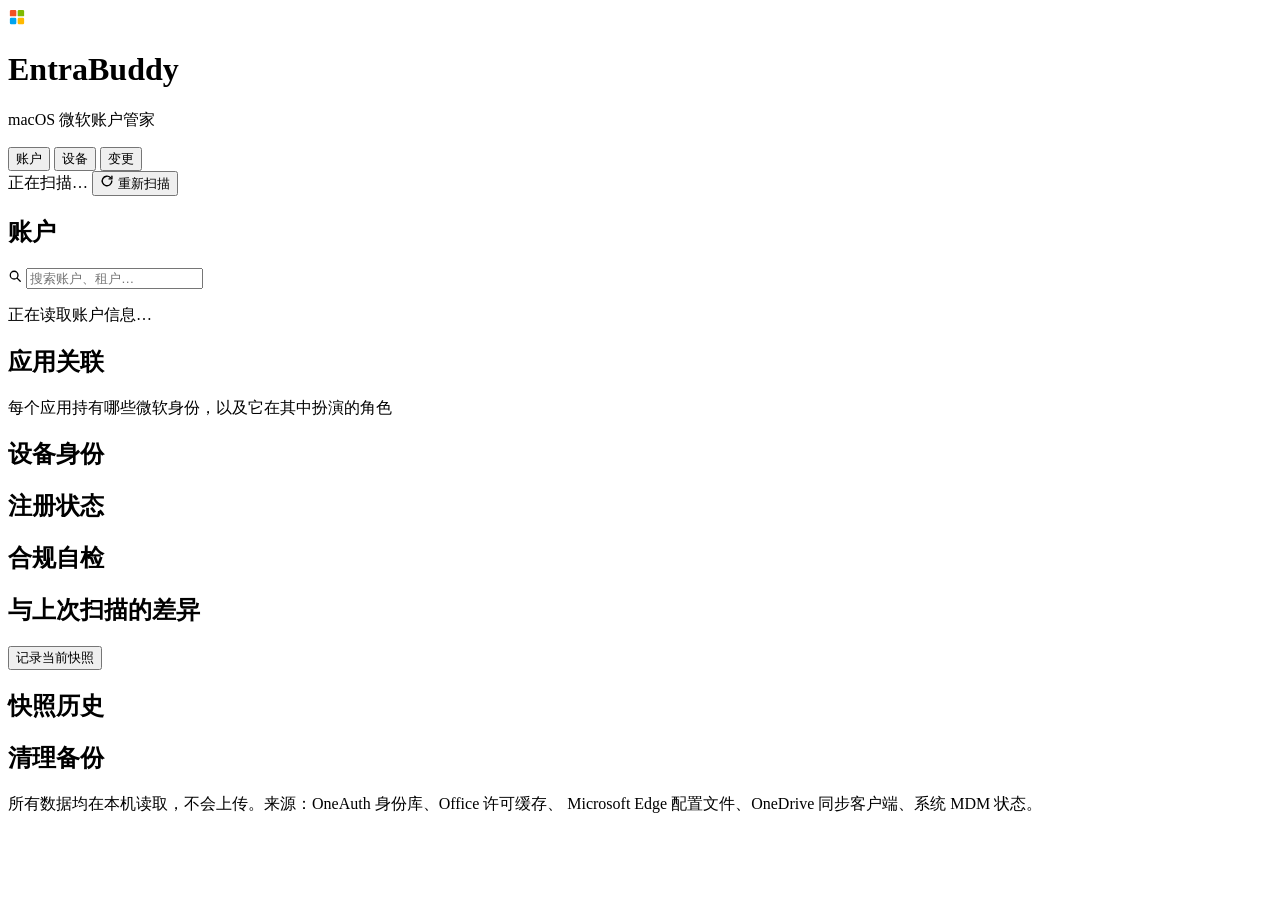
==== web/index.html @ e2dc8876 "feat: EntraBuddy - macOS 上的 Microsoft Entra ID 身份排查工具 清点本机所有微软身份（企业/个人/世纪互联），建立账户与应用的角色关联， 提供备份式清理、变" ====
<!DOCTYPE html>
<html lang="zh-CN">
<head>
<meta charset="utf-8" />
<meta name="viewport" content="width=device-width, initial-scale=1" />
<title>EntraBuddy · 微软账户管家</title>
<link rel="stylesheet" href="/styles.css" />
</head>
<body>
  <header class="topbar">
    <div class="brand">
      <div class="logo" aria-hidden="true">
        <svg viewBox="0 0 24 24" width="18" height="18">
          <rect x="2.5" y="2.5" width="8.6" height="8.6" rx="1.6" fill="#f25022"/>
          <rect x="12.9" y="2.5" width="8.6" height="8.6" rx="1.6" fill="#7fba00"/>
          <rect x="2.5" y="12.9" width="8.6" height="8.6" rx="1.6" fill="#00a4ef"/>
          <rect x="12.9" y="12.9" width="8.6" height="8.6" rx="1.6" fill="#ffb900"/>
        </svg>
      </div>
      <div class="brand-text">
        <h1>EntraBuddy</h1>
        <p>macOS 微软账户管家</p>
      </div>
    </div>

    <nav class="tabs" id="tabs">
      <button class="tab active" data-tab="accounts" type="button">账户</button>
      <button class="tab" data-tab="device" type="button">设备</button>
      <button class="tab" data-tab="changes" type="button">变更</button>
    </nav>

    <div class="topbar-actions">
      <span class="scan-time" id="scan-time">正在扫描…</span>
      <button class="btn" id="rescan" type="button">
        <svg viewBox="0 0 16 16" width="14" height="14" aria-hidden="true">
          <path d="M13.5 8a5.5 5.5 0 1 1-1.6-3.9" fill="none" stroke="currentColor" stroke-width="1.6" stroke-linecap="round"/>
          <path d="M13.6 2.4v3.2h-3.2" fill="none" stroke="currentColor" stroke-width="1.6" stroke-linecap="round" stroke-linejoin="round"/>
        </svg>
        重新扫描
      </button>
    </div>
  </header>

  <main class="page">
    <!-- ============ 账户 ============ -->
    <section class="tab-panel active" id="tab-accounts">
      <div class="stats" id="stats"></div>
      <div class="insights" id="insights" hidden></div>

      <div class="workspace">
        <aside class="list-pane">
          <div class="pane-head">
            <h2>账户</h2>
            <span class="count" id="account-count"></span>
          </div>
          <div class="search-wrap">
            <svg viewBox="0 0 16 16" width="14" height="14" aria-hidden="true">
              <circle cx="7" cy="7" r="4.4" fill="none" stroke="currentColor" stroke-width="1.5"/>
              <path d="M10.4 10.4 14 14" stroke="currentColor" stroke-width="1.5" stroke-linecap="round"/>
            </svg>
            <input id="search" type="search" placeholder="搜索账户、租户…" autocomplete="off" />
          </div>
          <div class="list-tools" id="list-tools"></div>
          <ul class="account-list" id="account-list"></ul>
        </aside>

        <section class="detail-pane" id="detail">
          <div class="empty-state"><p>正在读取账户信息…</p></div>
        </section>
      </div>

      <section class="apps-section">
        <div class="section-head">
          <h2>应用关联</h2>
          <p>每个应用持有哪些微软身份，以及它在其中扮演的角色</p>
        </div>
        <div class="app-grid" id="app-grid"></div>
      </section>
    </section>

    <!-- ============ 设备 ============ -->
    <section class="tab-panel" id="tab-device">
      <div class="two-col">
        <div class="card">
          <div class="card-head"><h2>设备身份</h2></div>
          <div class="kv" id="device-identity"></div>
        </div>
        <div class="card">
          <div class="card-head"><h2>注册状态</h2></div>
          <div id="device-enrollment"></div>
        </div>
      </div>

      <div class="card">
        <div class="card-head">
          <h2>合规自检</h2>
          <div class="score" id="compliance-score"></div>
        </div>
        <div id="compliance-list" class="check-list"></div>
        <p class="card-foot" id="compliance-note"></p>
      </div>
    </section>

    <!-- ============ 变更 ============ -->
    <section class="tab-panel" id="tab-changes">
      <div class="card">
        <div class="card-head">
          <h2>与上次扫描的差异</h2>
          <button class="btn btn-sm" id="save-snapshot" type="button">记录当前快照</button>
        </div>
        <div id="changes-diff"></div>
      </div>

      <div class="two-col">
        <div class="card">
          <div class="card-head"><h2>快照历史</h2><span class="count" id="snapshot-count"></span></div>
          <div id="snapshot-list"></div>
        </div>
        <div class="card">
          <div class="card-head"><h2>清理备份</h2><span class="count" id="backup-count"></span></div>
          <div id="backup-list"></div>
        </div>
      </div>
    </section>

    <footer class="footer">
      <p>
        所有数据均在本机读取，不会上传。来源：OneAuth 身份库、Office 许可缓存、
        Microsoft Edge 配置文件、OneDrive 同步客户端、系统 MDM 状态。
      </p>
      <p id="source-line"></p>
    </footer>
  </main>

  <div id="modal-root"></div>
  <script src="/app.js"></script>
</body>
</html>
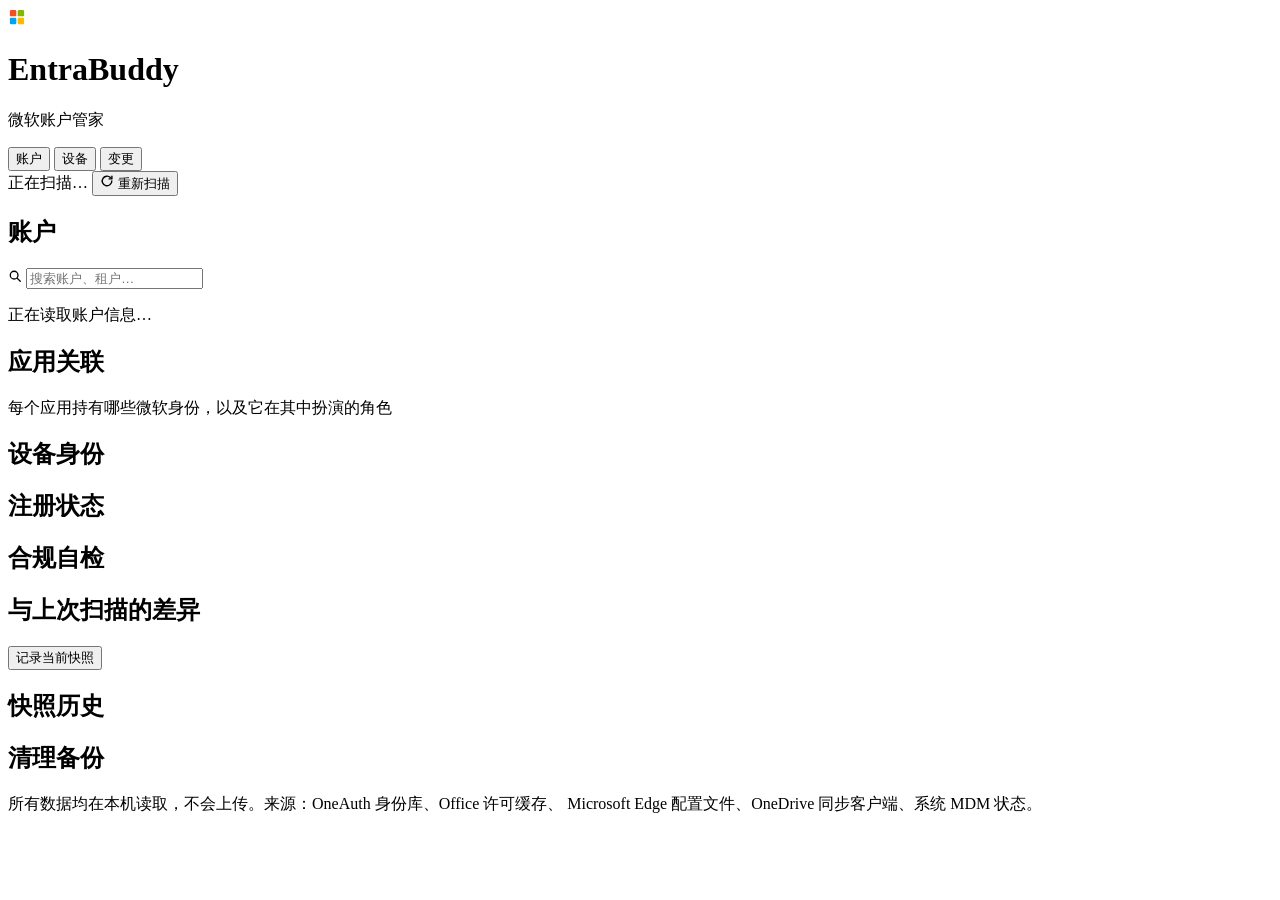
==== commit 0469eb28: "feat: 支持 Windows 平台，重构为单仓库双平台架构 - 采集器层按平台分派：office/onedrive/environment/device 拆分 *_mac/*_win，   one" ====
--- a/web/index.html
+++ b/web/index.html
@@ -19,7 +19,7 @@
       </div>
       <div class="brand-text">
         <h1>EntraBuddy</h1>
-        <p>macOS 微软账户管家</p>
+        <p id="platform-subtitle">微软账户管家</p>
       </div>
     </div>
 
